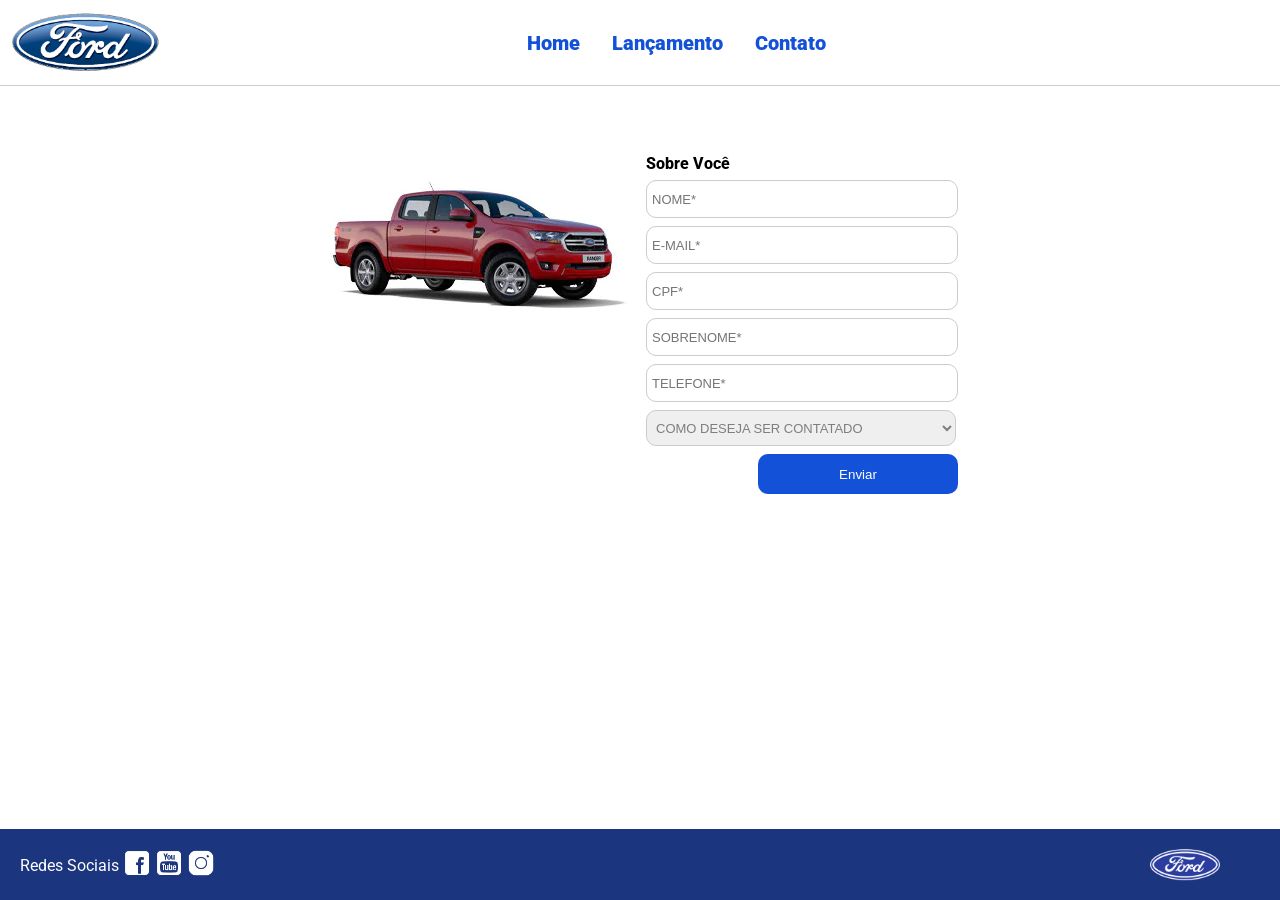
==== contato.html @ bce70634 "Adicionando tudo" ====
<!DOCTYPE html>
<html lang="pt-br">
<head>
    <meta charset="UTF-8">
    <meta http-equiv="X-UA-Compatible" content="IE=edge">
    <meta name="viewport" content="width=device-width, initial-scale=1.0">
    <title>Ford</title>    
    <link href="css/reset.css" rel="stylesheet">
    <link href="css/style.css" rel="stylesheet">
    <link href="css/form.css" rel="stylesheet">
    <script src="js/form.js"></script>
</head>
<body>
    <header>       
        <div>
            <img src="img/logo-ford-256.png" width="150" class="logo" />
        </div>
        <nav>
            <ul>
                <li>
                    <a href="index.html">Home</a>
                </li>
                <li>
                    <a href="lancamento.html">Lançamento</a>
                </li>
                <li>
                    <a href="contato.html">Contato</a>
                </li>
            </ul>
        </nav>

    </header>
    <main>
        <div class="forms">
            <div>
                <img src="img/xls 2.2 diesel.jpg">
            </div>
            <div>
                <h2 class="titulo">Sobre Você</h2>
            <form onsubmit="Post(this);">
                <input type="text" name="nome" placeholder="NOME*" class="fordform" required>
                <input type="text" name="email" placeholder="E-MAIL*" class="fordform" required>
                <input type="text" name="cpf" placeholder="CPF*" class="fordform" required>
                <input type="text" name="sobrenome" placeholder="SOBRENOME*" class="fordform" required>
                <input type="text" name="telefone" placeholder="TELEFONE*" class="fordform" required>
                <select name="contato" class="fordform" required>
                    <option selected>COMO DESEJA SER CONTATADO</option>
                    <option>TELEFONE</option>
                    <option>E-MAIL</option>
                </select>
            <button type="submit">Enviar</button>
            </form>
            </div>
        </div>
    </main>
    <footer>
        <nav id="social">
            <ul>
                <li><span class="redesociais">Redes Sociais</span></li>
                <li><a href="#" title="Facebook"><img src="img/facebook-50.png"></a></li>
                <li><a href="#" title="YouTube"><img src="img/youtube-squared-50.png"></a></li>
                <li><a href="#" title="Instagram"><img src="img/instagram-logo-50.png"></a></li>
            </ul>
        </nav>
        <div>
           <img src="img/ford-96.png" width="70"  />
        </div>
    </footer>    
</body>
</html>
---- css/style.css ----
@import url('https://fonts.googleapis.com/css2?family=Roboto:wght@300&display=swap');

body {
    background: #FFFFFF;
    height: 100%;
    font-family: 'Roboto', sans-serif;
}

html {
    height: 100%;
}

div#carousel {
    height: 46vh;
    width: 100%;
     max-height: 628px;
    -webkit-transition: all .3s ease-in-out;
    -moz-transition: all .3s ease-in-out;
    transition: all .3s ease-in-out;
}

div#carousel-title a {
    text-decoration: none;
}

div#carousel-title  {
    display: block;
    text-align: center;
    margin-top: 10px;
    margin-bottom: 10px;
    font-weight: bold;
}

header ul {
    text-align: center;
    margin-left: auto;
    margin-right: auto;
    display: block;
}

ul {
	display: inline-block;
}

header {
    background: #FFFFFF;
    border-bottom: 1px solid #ccc;
    margin-bottom: 10px;
    padding: 10px;
}

header div {
    display: inline;
    vertical-align: middle;
}

header nav {
    display: inline-block;
    vertical-align: middle;
    width: 80vw;
}

header nav a {
    color: #1351d8;
    font-size: 20px;
    text-decoration: none;
    font-weight: 900;
    margin-left: 14px;
    margin-right: 14px;
}

header nav a:hover {
    color: #1b357e;
    text-decoration: none;
    font-weight: 900;
}

nav li {
    display: inline;
    list-style: none;
}

main {
    min-height: calc(100% - 167px);
}

nav#social {
    display: inline;
    width: 80%;
}

nav#social ul img {
    width: 28px;
}

span.redesociais {
    color: #ffffff;
    vertical-align: super;
}

footer {
    background: #1B357E;
    padding: 20px;
}

footer div {
    display: inline;
    float: right;
    margin-right: 40px;
}

button:hover {
    background: #1b357e;
}
button {
    background: #1351d8;
    color: #fff;
    border: 0px;
    border-radius: 10px;
}
---- css/form.css ----
.fordform {
    display: block;
    width: 300px;
    border: 1px solid #cccccc;
    border-radius: 10px;
    height: 26px;
    margin: 8px;
    font-size: 13px;
    padding: 5px;
}

select.fordform {
    width: 310px;
    height: 36px;
    color: #807d7d;
}

input:focus-visible {
    outline: none;
}

select:focus-visible {
    outline: none;
}

main div {
    display: inline-block;
    vertical-align: top;
    text-align: left;
    padding-top: 30px;
    padding-bottom: 30px;
}

.forms {
    display: block;
    text-align: center;
}

h2 {
    text-align: left;
    font-weight: 800;
}


button {
    width: 200px;
    height: 40px;
    margin-right: 8px;
    float: right;
}

.titulo {
    margin-left: 8px;
}
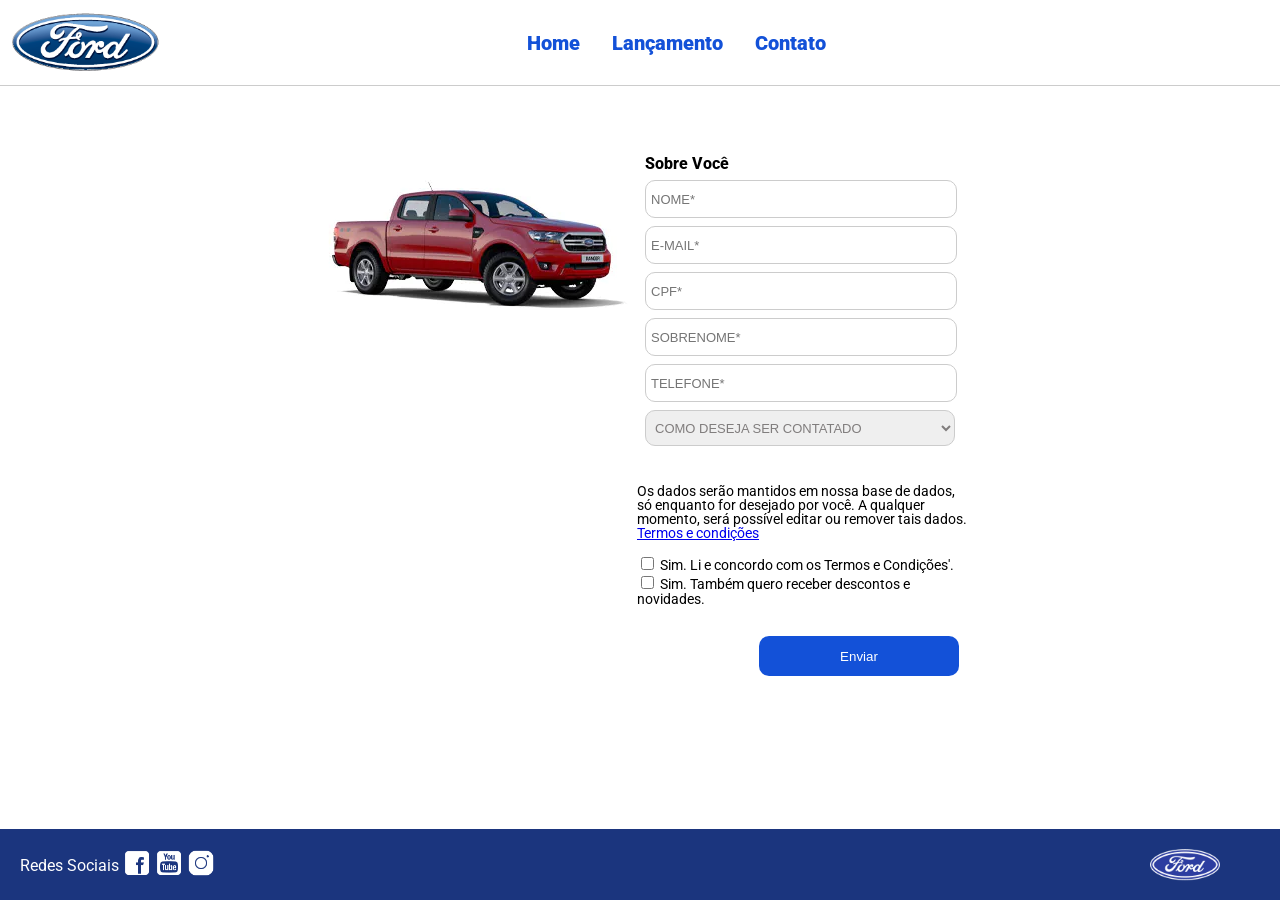
==== commit d10b8656: "Adiciona informações sobre a política de privacidade e opções de consentimento no formulário de cont" ====
--- a/contato.html
+++ b/contato.html
@@ -9,6 +9,13 @@
     <link href="css/style.css" rel="stylesheet">
     <link href="css/form.css" rel="stylesheet">
     <script src="js/form.js"></script>
+
+    <style>
+        #texto1{
+            max-width: 330px;
+            font-size: 14px;
+        }
+    </style>
 </head>
 <body>
     <header>       
@@ -37,8 +44,8 @@
             </div>
             <div>
                 <h2 class="titulo">Sobre Você</h2>
-            <form onsubmit="Post(this);">
-                <input type="text" name="nome" placeholder="NOME*" class="fordform" required>
+            <form onsubmit="Post(this); return false;">
+                <input type="text" name="nome" placeholder="NOME*" class="fordform" required id="nomeid">
                 <input type="text" name="email" placeholder="E-MAIL*" class="fordform" required>
                 <input type="text" name="cpf" placeholder="CPF*" class="fordform" required>
                 <input type="text" name="sobrenome" placeholder="SOBRENOME*" class="fordform" required>
@@ -48,7 +55,23 @@
                     <option>TELEFONE</option>
                     <option>E-MAIL</option>
                 </select>
-            <button type="submit">Enviar</button>
+
+                <div id="texto1">
+                    <p>Os dados serão mantidos em nossa base de dados, só enquanto for desejado por você. A 
+                        qualquer momento, será possível editar ou remover tais dados. <a href="https://www.ford.com.br/politica-de-privacidade/
+">Termos e condições</a>
+                    </p>
+                    <br>
+                    <input type="checkbox" name="caixa1" id="caixa1">
+                    <label for="caixa1">Sim. Li e concordo com os Termos e Condições'.</label>
+                    <br>
+                    <input type="checkbox" name="caixa2" id="caixa2">
+                    <label for="caixa2">Sim. Também quero receber descontos e novidades.</label>
+                </div>
+
+                <br>
+
+                <button type="submit" onclick="Enviar()">Enviar</button>
             </form>
             </div>
         </div>
